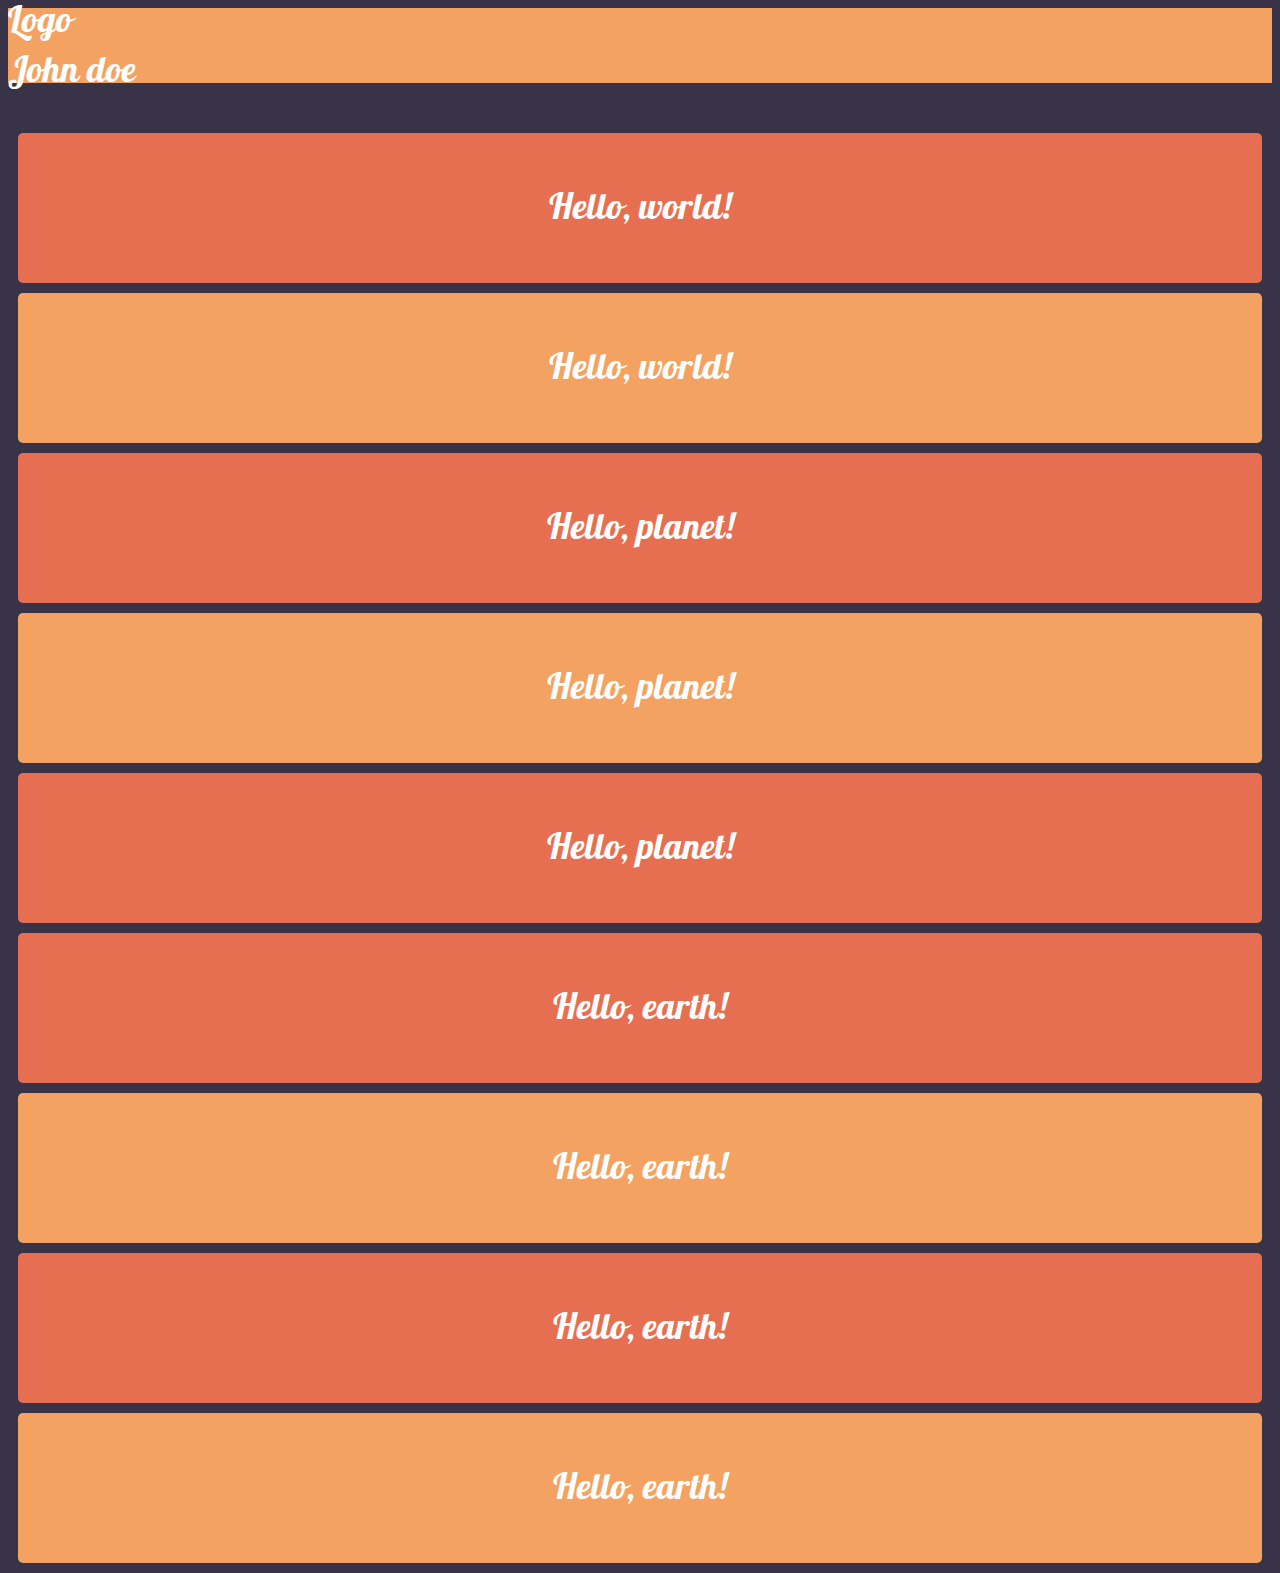
==== index.html @ c2c95adc "first commit" ====
<!DOCTYPE html>
<html lang="en">
<head>
    <meta charset="UTF-8">
    <title>GRID - BOOTSTRAP</title>

    <link href="https://cdn.jsdelivr.net/npm/bootstrap@5.0.1/dist/css/bootstrap.min.css" rel="stylesheet" integrity="sha384-+0n0xVW2eSR5OomGNYDnhzAbDsOXxcvSN1TPprVMTNDbiYZCxYbOOl7+AMvyTG2x" crossorigin="anonymous">
    <link rel="preconnect" href="https://fonts.gstatic.com">
    <link href="https://fonts.googleapis.com/css2?family=Pattaya&display=swap" rel="stylesheet">

    <style>
        body {
            background-color: #383346;
            font-family: 'Pattaya', sans-serif;
        }

        .navbar {
            font-size: 36px;
            color: white;
            height: 75px;
            display: flex; 
            align-items: center;  /*Aligns vertically center */
            background-color: #f4a261; /*Laranja*/
            margin-bottom: 50px;
        }

        .navbar .logo {
            display: flex;
            flex-direction: row;
            justify-content: flex-start; /*Aligns horizontally center */
        }

        .navbar .menu {
            display: flex;
            flex-direction: row;
            justify-content: flex-end; /*Aligns horizontally center */
        }

        .card {
            font-size: 36px;
            color: white;
            background-color: #e76f51; /*Vermelha*/
            height: 150px;
            margin: 10px;
            border-radius: 5px;
            display: flex; 
            align-items: center;  /*Aligns vertically center */
            justify-content: center; /*Aligns horizontally center */
        }

        .card-sec {
            background-color: #f4a261; /*Laranja*/
        }

    </style>
</head>
<body>
    <div class="navbar">
        <div class="container">
            <div class="row w-100">
                <div class="col logo">Logo</div>
                <div class="col menu">
                    John doe
                </div>
            </div>
        </div>
    </div>

    <div class="container-fluid">
        <div class="row">
            <div class="card col-md shadow-lg">Hello, world!</div>
            <div class="card card-sec col-md col-sec shadow-lg">Hello, world!</div>
        </div>
        <div class="row">
            <div class="card col-md shadow-lg">Hello, planet!</div>
            <div class="card card-sec col-md col-sec shadow-lg">Hello, planet!</div>
            <div class="card col-md shadow-lg">Hello, planet!</div>
        </div>
        <div class="row">
            <div class="card col-md shadow-lg">Hello, earth!</div>
            <div class="card card-sec col-md col-sec shadow-lg">Hello, earth!</div>
            <div class="card col-md shadow-lg">Hello, earth!</div>
            <div class="card card-sec col-md col-sec shadow-lg">Hello, earth!</div>
        </div>
    </div>
</body>
</html>
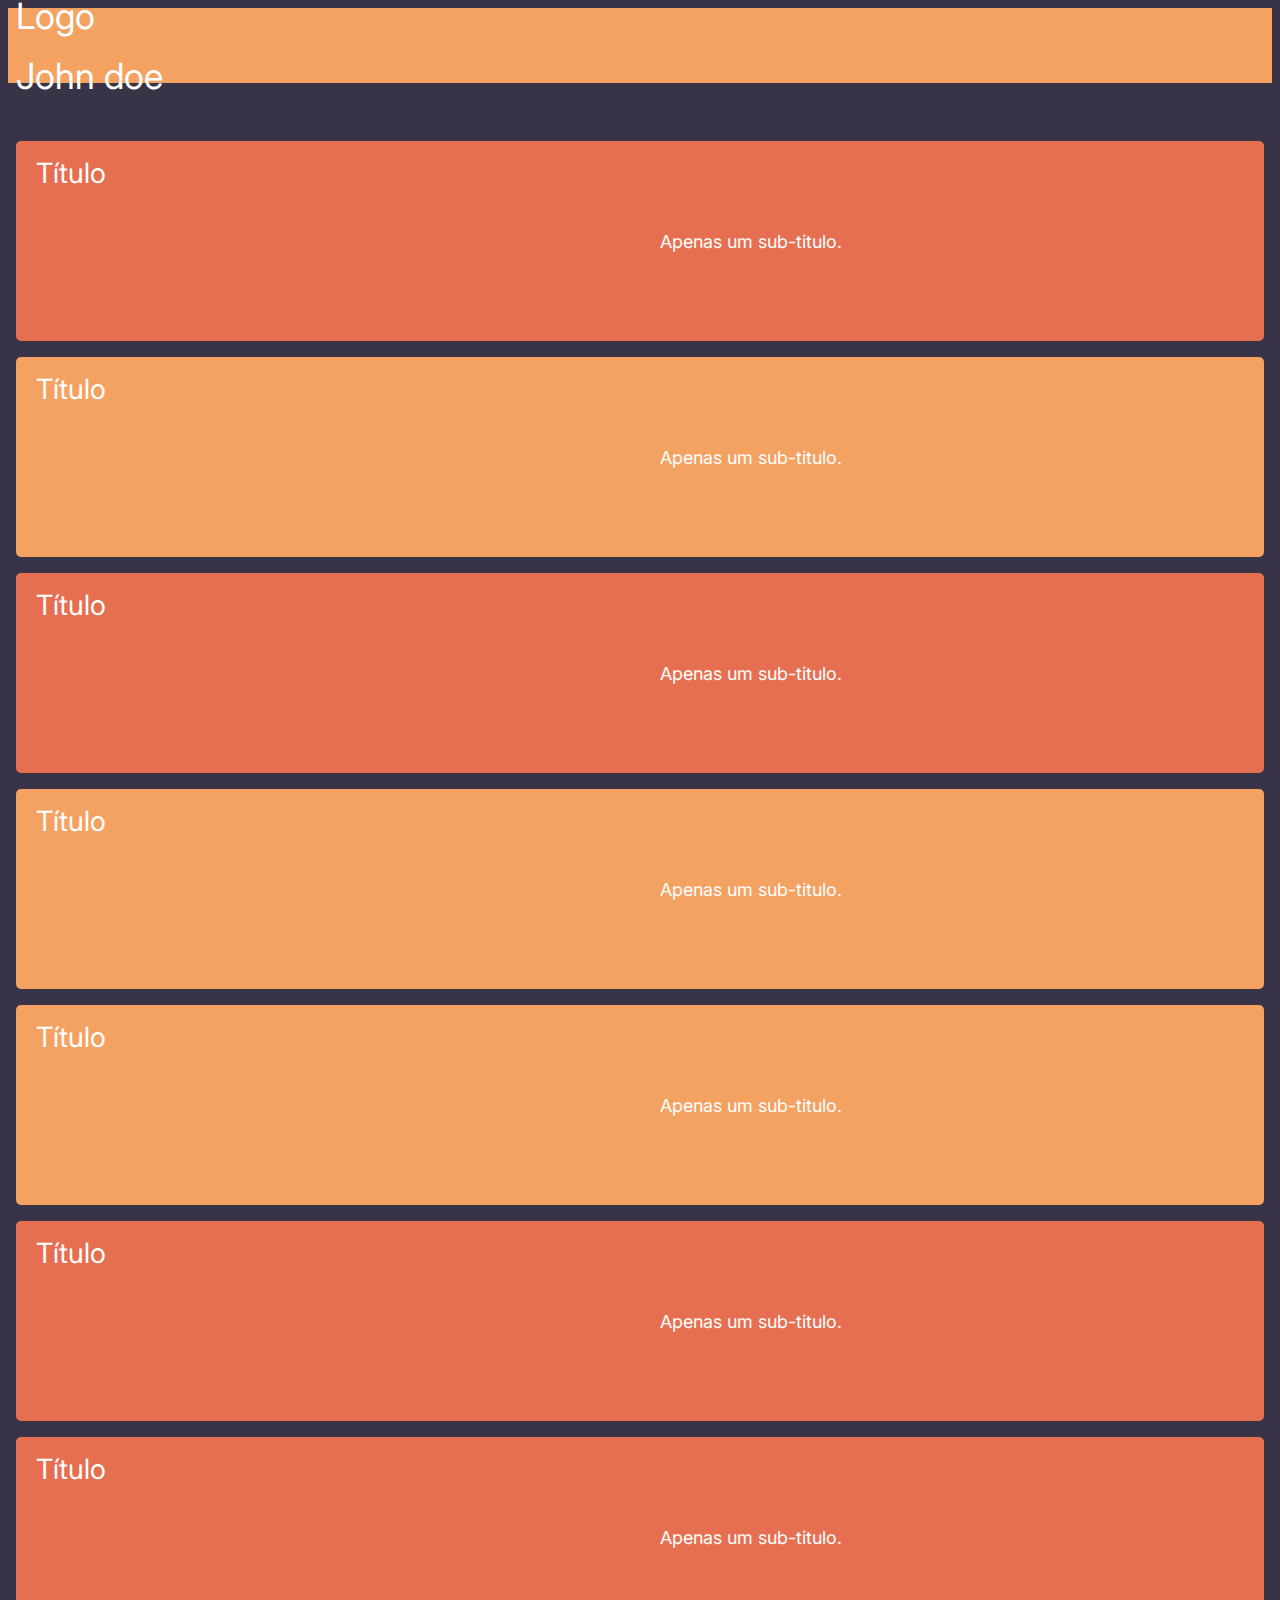
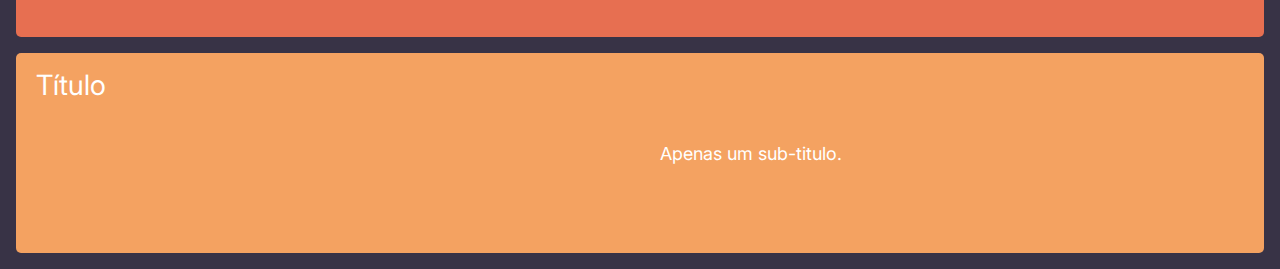
==== commit d5f331b6: "diferent columns" ====
--- a/index.html
+++ b/index.html
@@ -4,57 +4,16 @@
     <meta charset="UTF-8">
     <title>GRID - BOOTSTRAP</title>
 
+    <!-- css -->
     <link href="https://cdn.jsdelivr.net/npm/bootstrap@5.0.1/dist/css/bootstrap.min.css" rel="stylesheet" integrity="sha384-+0n0xVW2eSR5OomGNYDnhzAbDsOXxcvSN1TPprVMTNDbiYZCxYbOOl7+AMvyTG2x" crossorigin="anonymous">
+    <link rel="stylesheet" href="./main.css">
+
+    <!-- fonts -->
     <link rel="preconnect" href="https://fonts.gstatic.com">
-    <link href="https://fonts.googleapis.com/css2?family=Pattaya&display=swap" rel="stylesheet">
-
-    <style>
-        body {
-            background-color: #383346;
-            font-family: 'Pattaya', sans-serif;
-        }
-
-        .navbar {
-            font-size: 36px;
-            color: white;
-            height: 75px;
-            display: flex; 
-            align-items: center;  /*Aligns vertically center */
-            background-color: #f4a261; /*Laranja*/
-            margin-bottom: 50px;
-        }
-
-        .navbar .logo {
-            display: flex;
-            flex-direction: row;
-            justify-content: flex-start; /*Aligns horizontally center */
-        }
-
-        .navbar .menu {
-            display: flex;
-            flex-direction: row;
-            justify-content: flex-end; /*Aligns horizontally center */
-        }
-
-        .card {
-            font-size: 36px;
-            color: white;
-            background-color: #e76f51; /*Vermelha*/
-            height: 150px;
-            margin: 10px;
-            border-radius: 5px;
-            display: flex; 
-            align-items: center;  /*Aligns vertically center */
-            justify-content: center; /*Aligns horizontally center */
-        }
-
-        .card-sec {
-            background-color: #f4a261; /*Laranja*/
-        }
-
-    </style>
+    <link href="https://fonts.googleapis.com/css2?family=Inter:wght@800&display=swap" rel="stylesheet">
 </head>
 <body>
+    <!-- Navbar -->
     <div class="navbar">
         <div class="container">
             <div class="row w-100">
@@ -65,23 +24,107 @@
             </div>
         </div>
     </div>
+    <!-- End - Navbar -->
 
+    <!-- Content -->
     <div class="container-fluid">
         <div class="row">
-            <div class="card col-md shadow-lg">Hello, world!</div>
-            <div class="card card-sec col-md col-sec shadow-lg">Hello, world!</div>
+            <div class="col-sm-6 col-md-4 col-lg-3 col-6">
+                <div class="card shadow-lg">
+                    <div class="fheader">
+                        <div class="title">Título</div>
+                        <div class="icons"><i class="fas fa-ellipsis-h w-2"></i></div>
+                    </div>
+                    <div class="fbottom">
+                        Apenas um sub-titulo.
+                    </div>
+                </div>
+            </div>
+            <div class="col-sm-6 col-md-4 col-lg-3 col-6">
+                <div class="card card-sec shadow-lg">
+                    <div class="fheader">
+                        <div class="title">Título</div>
+                        <div class="icons"><i class="fas fa-ellipsis-h"></i></div>
+                    </div>
+                    <div class="fbottom">
+                        Apenas um sub-titulo.
+                    </div>
+                </div>
+            </div>
+            <div class="col-sm-6 col-md-4 col-lg-3 col-6">
+                <div class="card shadow-lg">
+                    <div class="fheader">
+                        <div class="title">Título</div>
+                        <div class="icons"><i class="fas fa-ellipsis-h w-2"></i></div>
+                    </div>
+                    <div class="fbottom">
+                        Apenas um sub-titulo.
+                    </div>
+                </div>
+            </div>
+            <div class="col-sm-6 col-md-4 col-lg-3 col-6">
+                <div class="card card-sec shadow-lg">
+                    <div class="fheader">
+                        <div class="title">Título</div>
+                        <div class="icons"><i class="fas fa-ellipsis-h"></i></div>
+                    </div>
+                    <div class="fbottom">
+                        Apenas um sub-titulo.
+                    </div>
+                </div>
+            </div>
         </div>
         <div class="row">
-            <div class="card col-md shadow-lg">Hello, planet!</div>
-            <div class="card card-sec col-md col-sec shadow-lg">Hello, planet!</div>
-            <div class="card col-md shadow-lg">Hello, planet!</div>
+            <div class="col-sm-6 col-md-4 col-lg-3 col-6">
+                <div class="card card-sec shadow-lg">
+                    <div class="fheader">
+                        <div class="title">Título</div>
+                        <div class="icons"><i class="fas fa-ellipsis-h"></i></div>
+                    </div>
+                    <div class="fbottom">
+                        Apenas um sub-titulo.
+                    </div>
+                </div>
+            </div>
+            <div class="col-sm-6 col-md-4 col-lg-3 col-6">
+                <div class="card shadow-lg">
+                    <div class="fheader">
+                        <div class="title">Título</div>
+                        <div class="icons"><i class="fas fa-ellipsis-h"></i></div>
+                    </div>
+                    <div class="fbottom">
+                        Apenas um sub-titulo.
+                    </div>
+                </div>
+            </div>
         </div>
         <div class="row">
-            <div class="card col-md shadow-lg">Hello, earth!</div>
-            <div class="card card-sec col-md col-sec shadow-lg">Hello, earth!</div>
-            <div class="card col-md shadow-lg">Hello, earth!</div>
-            <div class="card card-sec col-md col-sec shadow-lg">Hello, earth!</div>
+            <div class="col-sm-6 col-md-4 col-lg-3 col-6">
+                <div class="card shadow-lg">
+                    <div class="fheader">
+                        <div class="title">Título</div>
+                        <div class="icons"><i class="fas fa-ellipsis-h"></i></div>
+                    </div>
+                    <div class="fbottom">
+                        Apenas um sub-titulo.
+                    </div>
+                </div>
+            </div>
+            <div class="col-sm-6 col-md-4 col-lg-3 col-6">
+                <div class="card card-sec shadow-lg">
+                    <div class="fheader">
+                        <div class="title">Título</div>
+                        <div class="icons"><i class="fas fa-ellipsis-h"></i></div>
+                    </div>
+                    <div class="fbottom">
+                        Apenas um sub-titulo.
+                    </div>
+                </div>
+            </div>
         </div>
     </div>
+    <!-- End - Content -->
+
+    <link rel="stylesheet" href="https://cdnjs.cloudflare.com/ajax/libs/font-awesome/5.15.3/css/all.min.css" integrity="sha512-iBBXm8fW90+nuLcSKlbmrPcLa0OT92xO1BIsZ+ywDWZCvqsWgccV3gFoRBv0z+8dLJgyAHIhR35VZc2oM/gI1w==" crossorigin="anonymous" referrerpolicy="no-referrer" />
 </body>
 </html>
--- a/main.css
+++ b/main.css
@@ -0,0 +1,73 @@
+body {
+    background-color: #383346;
+    font-family: 'Inter', sans-serif;
+}
+
+.navbar {
+    font-size: 36px;
+    color: white;
+    height: 75px;
+    display: flex; 
+    align-items: center;  /*Aligns vertically center */
+    background-color: #f4a261; /*Laranja*/
+    margin-bottom: 50px;
+}
+
+.navbar .logo {
+    display: flex;
+    flex-direction: row;
+    justify-content: flex-start; /*Aligns horizontally center */
+}
+
+.navbar .menu {
+    display: flex;
+    flex-direction: row;
+    justify-content: flex-end; /*Aligns horizontally center */
+}
+
+.row > * {
+    padding: 8px 8px;
+}
+
+.card {
+    font-size: 36px;
+    color: white;
+    background-color: #e76f51; /*Vermelha*/
+    height: 200px;
+    border-radius: 5px;
+    display: flex; 
+    align-items: center;  /*Aligns vertically center */
+    justify-content: center; /*Aligns horizontally center */
+    width: 100%;
+}
+
+.card-sec {
+    background-color: #f4a261; /*Laranja*/
+}
+
+.fheader {
+    display: flex;
+    flex-direction: row;
+    width: 100%;
+    padding: 5px 15px;
+    justify-content: space-between;
+    margin-bottom: auto;
+}
+
+.fheader {
+    padding: 15px 20px;
+    font-size: 24px;
+}
+
+.fheader .title {
+    font-size: 28px;
+}
+
+.fbottom {
+    display: flex;
+    flex-direction: row;
+    width: 100%;
+    padding: 10px 15px;
+    justify-content: space-between;
+    font-size: 18px;
+}
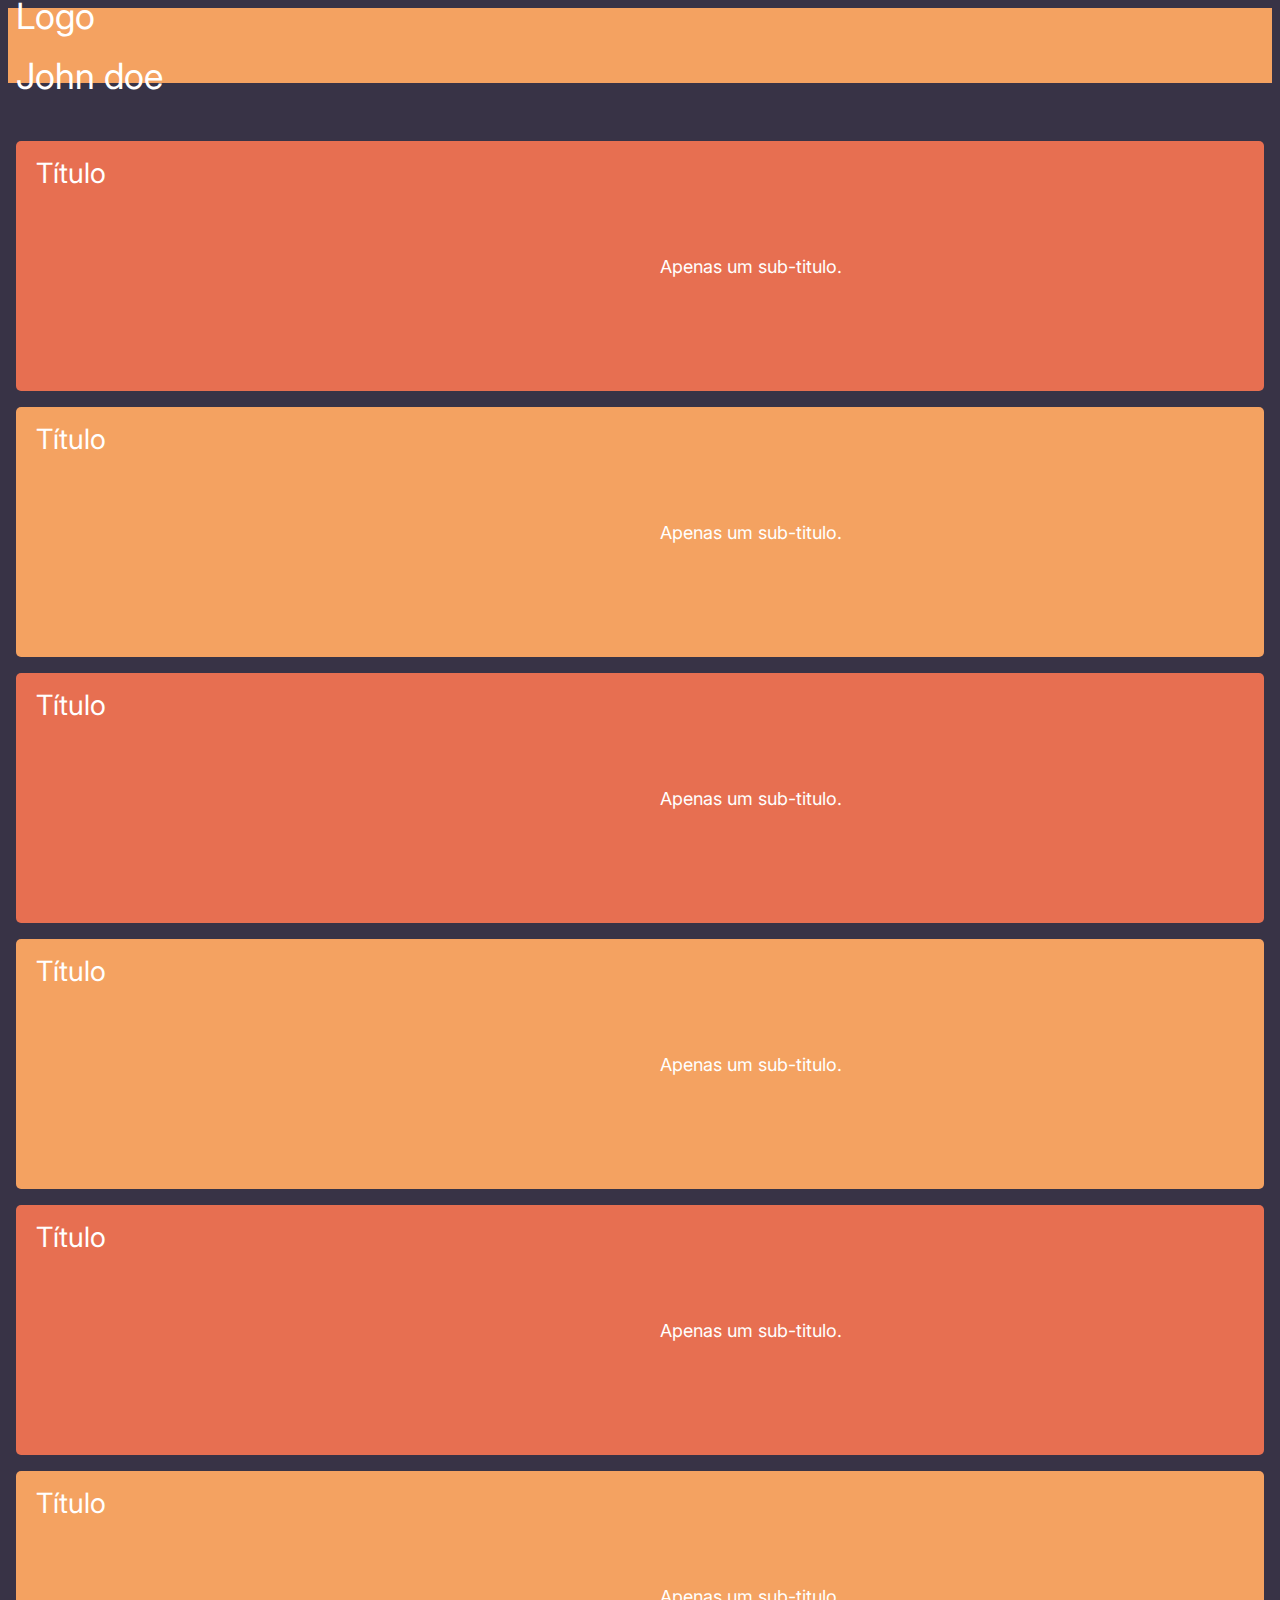
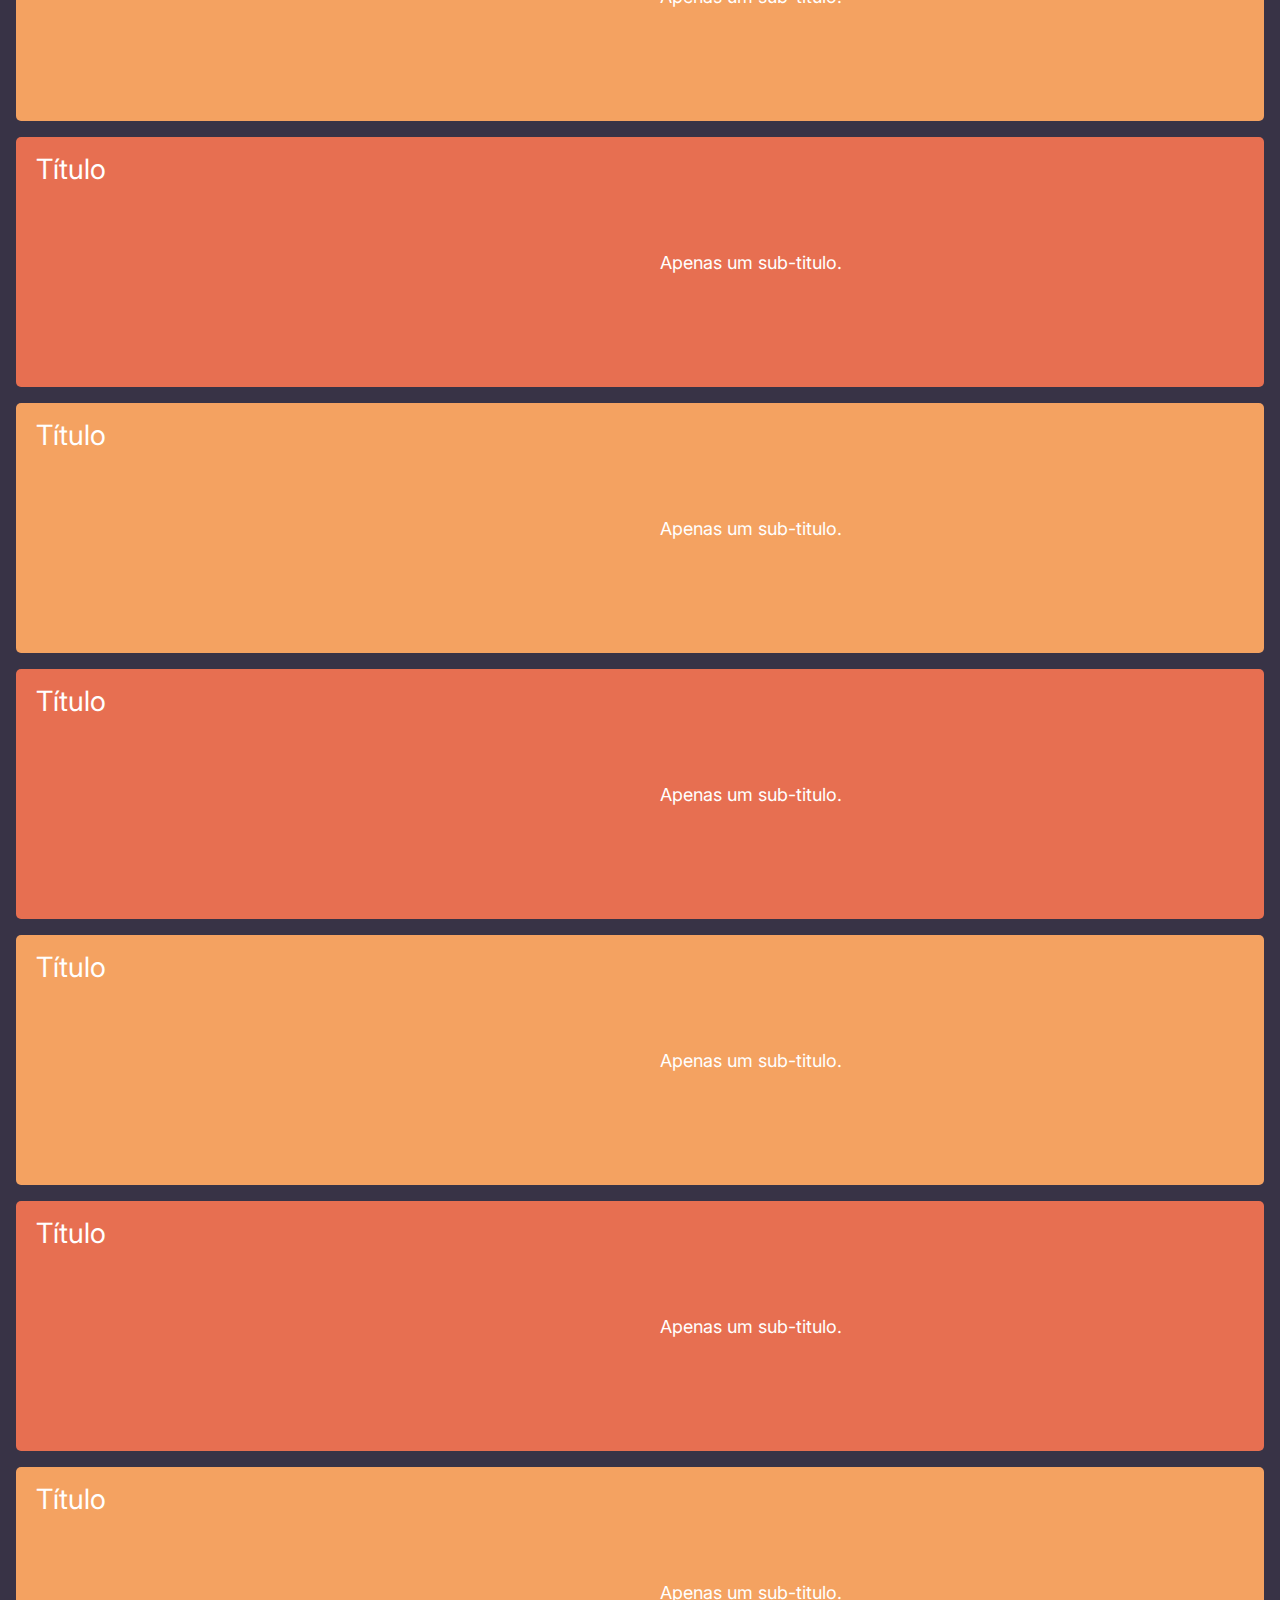
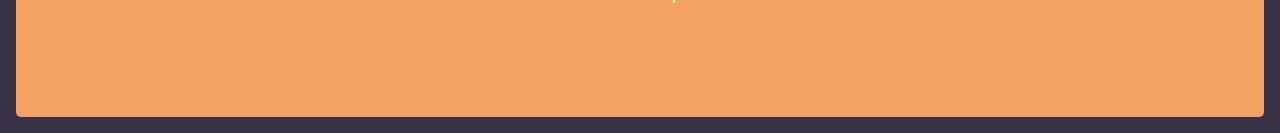
==== commit b408f2c9: "improve bootstrap grid" ====
--- a/index.html
+++ b/index.html
@@ -29,7 +29,7 @@
     <!-- Content -->
     <div class="container-fluid">
         <div class="row">
-            <div class="col-sm-6 col-md-4 col-lg-3 col-6">
+            <div class="col-sm-6 col-lg-3">
                 <div class="card shadow-lg">
                     <div class="fheader">
                         <div class="title">Título</div>
@@ -40,7 +40,7 @@
                     </div>
                 </div>
             </div>
-            <div class="col-sm-6 col-md-4 col-lg-3 col-6">
+            <div class="col-sm-6 col-lg-3">
                 <div class="card card-sec shadow-lg">
                     <div class="fheader">
                         <div class="title">Título</div>
@@ -51,7 +51,7 @@
                     </div>
                 </div>
             </div>
-            <div class="col-sm-6 col-md-4 col-lg-3 col-6">
+            <div class="col-sm-6 col-lg-3">
                 <div class="card shadow-lg">
                     <div class="fheader">
                         <div class="title">Título</div>
@@ -62,7 +62,7 @@
                     </div>
                 </div>
             </div>
-            <div class="col-sm-6 col-md-4 col-lg-3 col-6">
+            <div class="col-sm-6 col-lg-3">
                 <div class="card card-sec shadow-lg">
                     <div class="fheader">
                         <div class="title">Título</div>
@@ -73,9 +73,18 @@
                     </div>
                 </div>
             </div>
-        </div>
-        <div class="row">
-            <div class="col-sm-6 col-md-4 col-lg-3 col-6">
+            <div class="col-sm-6 col-lg-3">
+                <div class="card shadow-lg">
+                    <div class="fheader">
+                        <div class="title">Título</div>
+                        <div class="icons"><i class="fas fa-ellipsis-h w-2"></i></div>
+                    </div>
+                    <div class="fbottom">
+                        Apenas um sub-titulo.
+                    </div>
+                </div>
+            </div>
+            <div class="col-sm-6 col-lg-3">
                 <div class="card card-sec shadow-lg">
                     <div class="fheader">
                         <div class="title">Título</div>
@@ -86,8 +95,19 @@
                     </div>
                 </div>
             </div>
-            <div class="col-sm-6 col-md-4 col-lg-3 col-6">
+            <div class="col-sm-6 col-lg-3">
                 <div class="card shadow-lg">
+                    <div class="fheader">
+                        <div class="title">Título</div>
+                        <div class="icons"><i class="fas fa-ellipsis-h w-2"></i></div>
+                    </div>
+                    <div class="fbottom">
+                        Apenas um sub-titulo.
+                    </div>
+                </div>
+            </div>
+            <div class="col-sm-6 col-lg-3">
+                <div class="card card-sec shadow-lg">
                     <div class="fheader">
                         <div class="title">Título</div>
                         <div class="icons"><i class="fas fa-ellipsis-h"></i></div>
@@ -97,10 +117,19 @@
                     </div>
                 </div>
             </div>
-        </div>
-        <div class="row">
-            <div class="col-sm-6 col-md-4 col-lg-3 col-6">
+            <div class="col-sm-6 col-lg-3">
                 <div class="card shadow-lg">
+                    <div class="fheader">
+                        <div class="title">Título</div>
+                        <div class="icons"><i class="fas fa-ellipsis-h w-2"></i></div>
+                    </div>
+                    <div class="fbottom">
+                        Apenas um sub-titulo.
+                    </div>
+                </div>
+            </div>
+            <div class="col-sm-6 col-lg-3">
+                <div class="card card-sec shadow-lg">
                     <div class="fheader">
                         <div class="title">Título</div>
                         <div class="icons"><i class="fas fa-ellipsis-h"></i></div>
@@ -110,7 +139,18 @@
                     </div>
                 </div>
             </div>
-            <div class="col-sm-6 col-md-4 col-lg-3 col-6">
+            <div class="col-sm-6 col-lg-3">
+                <div class="card shadow-lg">
+                    <div class="fheader">
+                        <div class="title">Título</div>
+                        <div class="icons"><i class="fas fa-ellipsis-h w-2"></i></div>
+                    </div>
+                    <div class="fbottom">
+                        Apenas um sub-titulo.
+                    </div>
+                </div>
+            </div>
+            <div class="col-sm-6 col-lg-3">
                 <div class="card card-sec shadow-lg">
                     <div class="fheader">
                         <div class="title">Título</div>
--- a/main.css
+++ b/main.css
@@ -33,7 +33,7 @@
     font-size: 36px;
     color: white;
     background-color: #e76f51; /*Vermelha*/
-    height: 200px;
+    height: 250px;
     border-radius: 5px;
     display: flex; 
     align-items: center;  /*Aligns vertically center */
